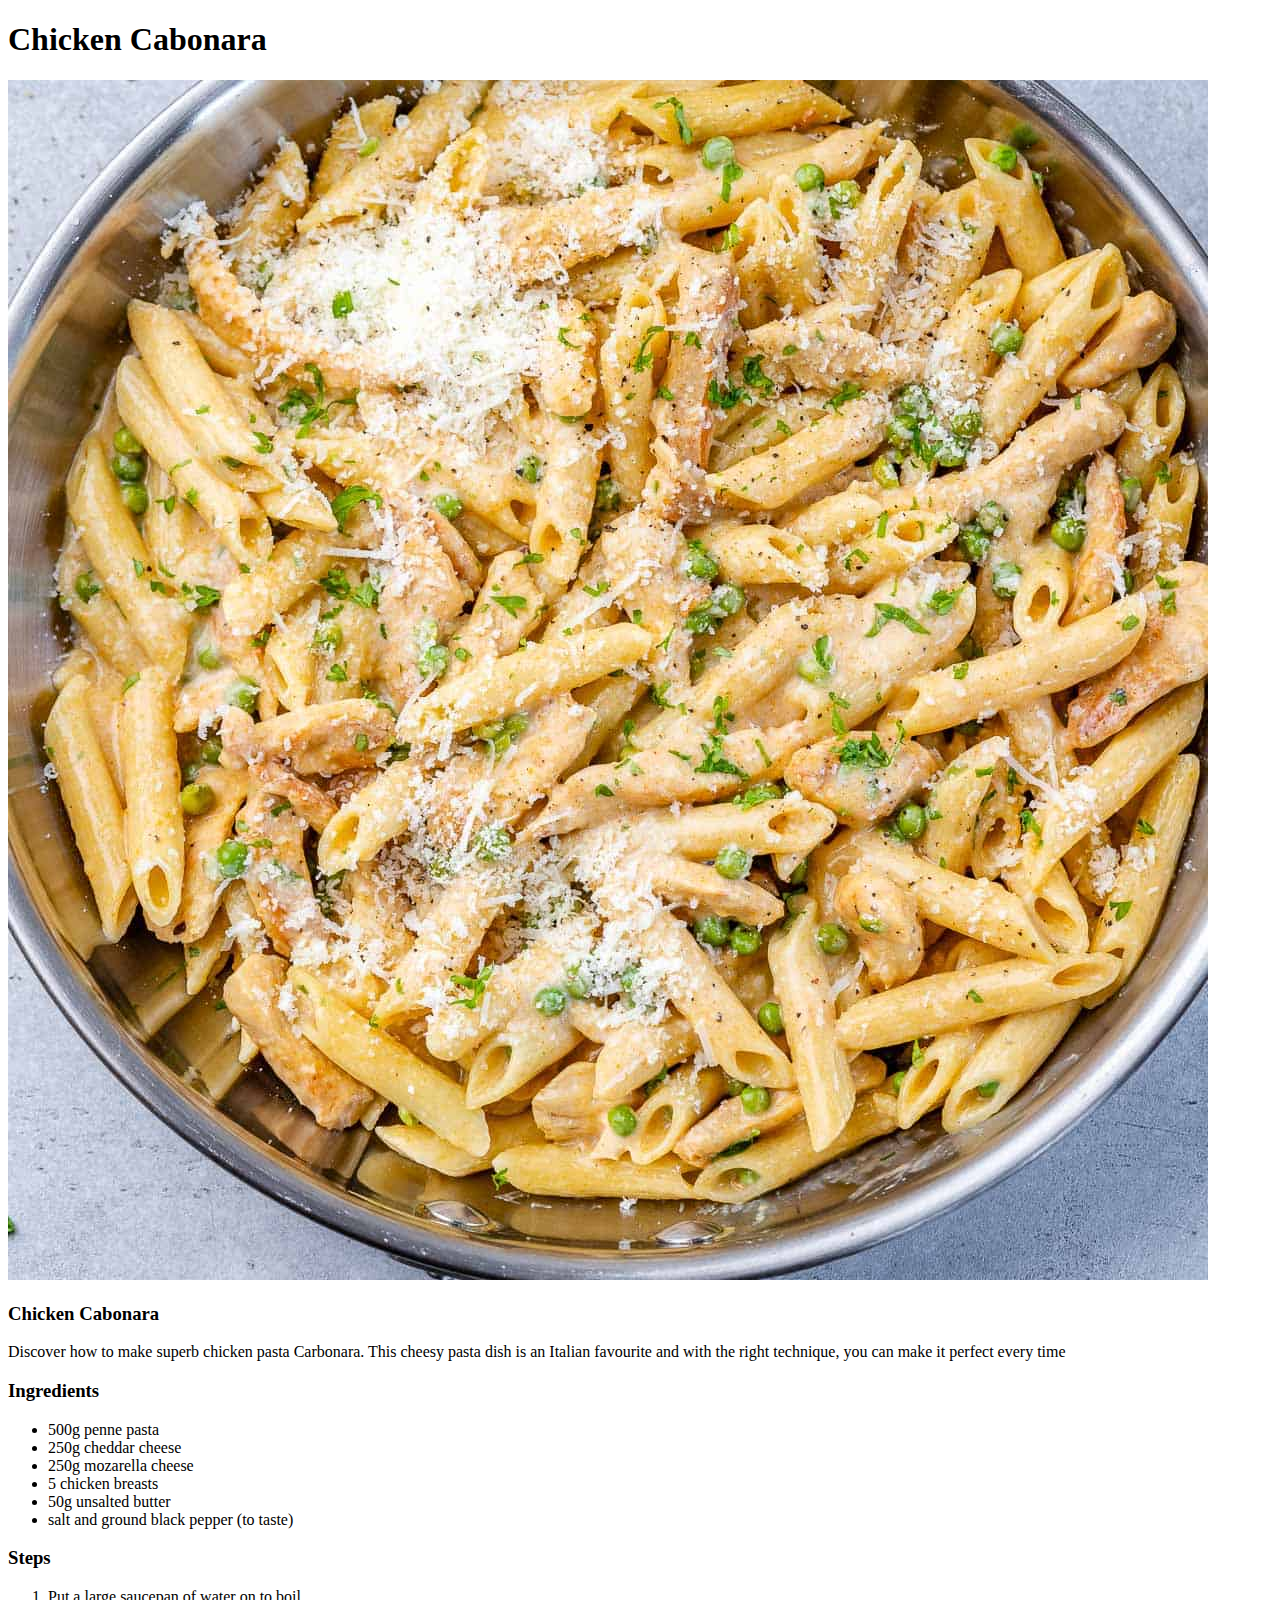
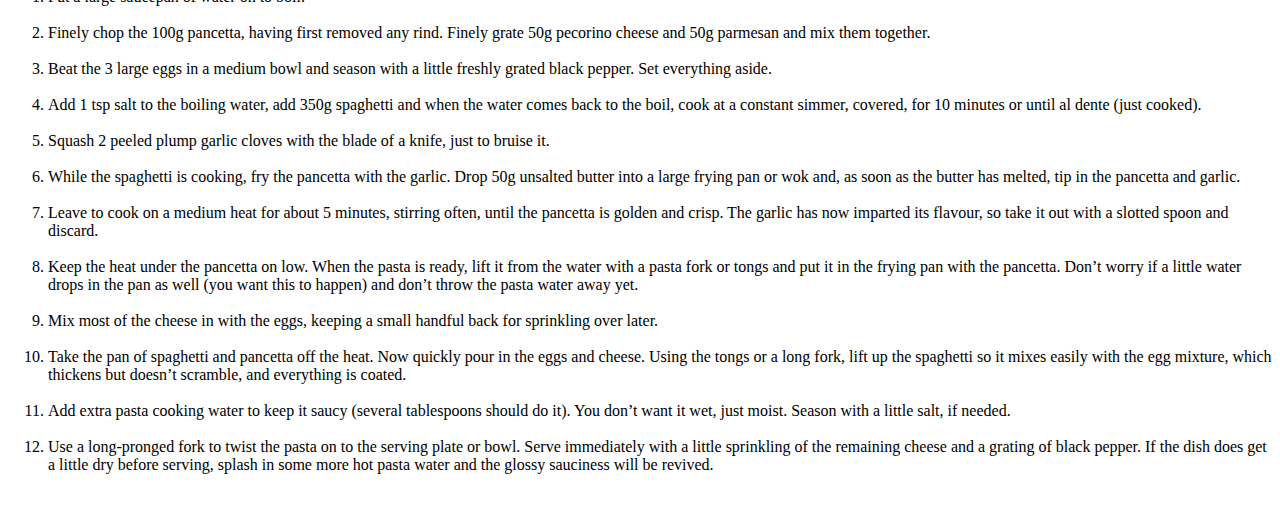
==== recipes/cabonara.html @ e56eea7e "Creating the Cabonara.html webpage and attaching it to a hyperlink on index.html" ====
<!DOCTYPE html>
<html lang="en">
<head>
    <meta charset="UTF-8">
    <meta http-equiv="X-UA-Compatible" content="IE=edge">
    <meta name="viewport" content="width=device-width, initial-scale=1.0">
    <title>Chicken Cabonara</title>
</head>
<body>
    <h1>Chicken Cabonara</h1>
    <img class="mainImg" src="../images/Chicken Cabonara.jpg" alt="Chicken Cabonara">
    
    <h3>Chicken Cabonara</h3>
      <p>Discover how to make superb chicken pasta Carbonara. This cheesy pasta dish is an Italian favourite and with the right technique, you can make it perfect every time</p>
    
    <h3>Ingredients</h3>
      <ul>
       <li>500g penne pasta</li> 
       <li>250g cheddar cheese</li> 
       <li>250g mozarella cheese</li> 
       <li>5 chicken breasts</li>
       <li>50g unsalted butter</li> 
       <li>salt and ground black pepper (to taste)</li>
      </ul>

    <h3>Steps</h3>
      <ol>
        <li>Put a large saucepan of water on to boil.</li><br>
        <li>Finely chop the 100g pancetta, having first removed any rind. Finely grate 50g pecorino cheese and 50g parmesan and mix them together.</li><br>
        <li>Beat the 3 large eggs in a medium bowl and season with a little freshly grated black pepper. Set everything aside.</li><br>
        <li>Add 1 tsp salt to the boiling water, add 350g spaghetti and when the water comes back to the boil, cook at a constant simmer, covered, for 10 minutes or until al dente (just cooked).</li><br>
        <li>Squash 2 peeled plump garlic cloves with the blade of a knife, just to bruise it.</li><br>
        <li>While the spaghetti is cooking, fry the pancetta with the garlic. Drop 50g unsalted butter into a large frying pan or wok and, as soon as the butter has melted, tip in the pancetta and garlic.</li><br>
        <li>Leave to cook on a medium heat for about 5 minutes, stirring often, until the pancetta is golden and crisp. The garlic has now imparted its flavour, so take it out with a slotted spoon and discard.</li><br>
        <li>Keep the heat under the pancetta on low. When the pasta is ready, lift it from the water with a pasta fork or tongs and put it in the frying pan with the pancetta. Don’t worry if a little water drops in the pan as well (you want this to happen) and don’t throw the pasta water away yet.</li><br>
        <li>Mix most of the cheese in with the eggs, keeping a small handful back for sprinkling over later.</li><br>
        <li>Take the pan of spaghetti and pancetta off the heat. Now quickly pour in the eggs and cheese. Using the tongs or a long fork, lift up the spaghetti so it mixes easily with the egg mixture, which thickens but doesn’t scramble, and everything is coated.</li><br>
        <li>Add extra pasta cooking water to keep it saucy (several tablespoons should do it). You don’t want it wet, just moist. Season with a little salt, if needed.</li><br>
        <li>Use a long-pronged fork to twist the pasta on to the serving plate or bowl. Serve immediately with a little sprinkling of the remaining cheese and a grating of black pepper. If the dish does get a little dry before serving, splash in some more hot pasta water and the glossy sauciness will be revived.</li><br>
      </ol>
</body>
</html>
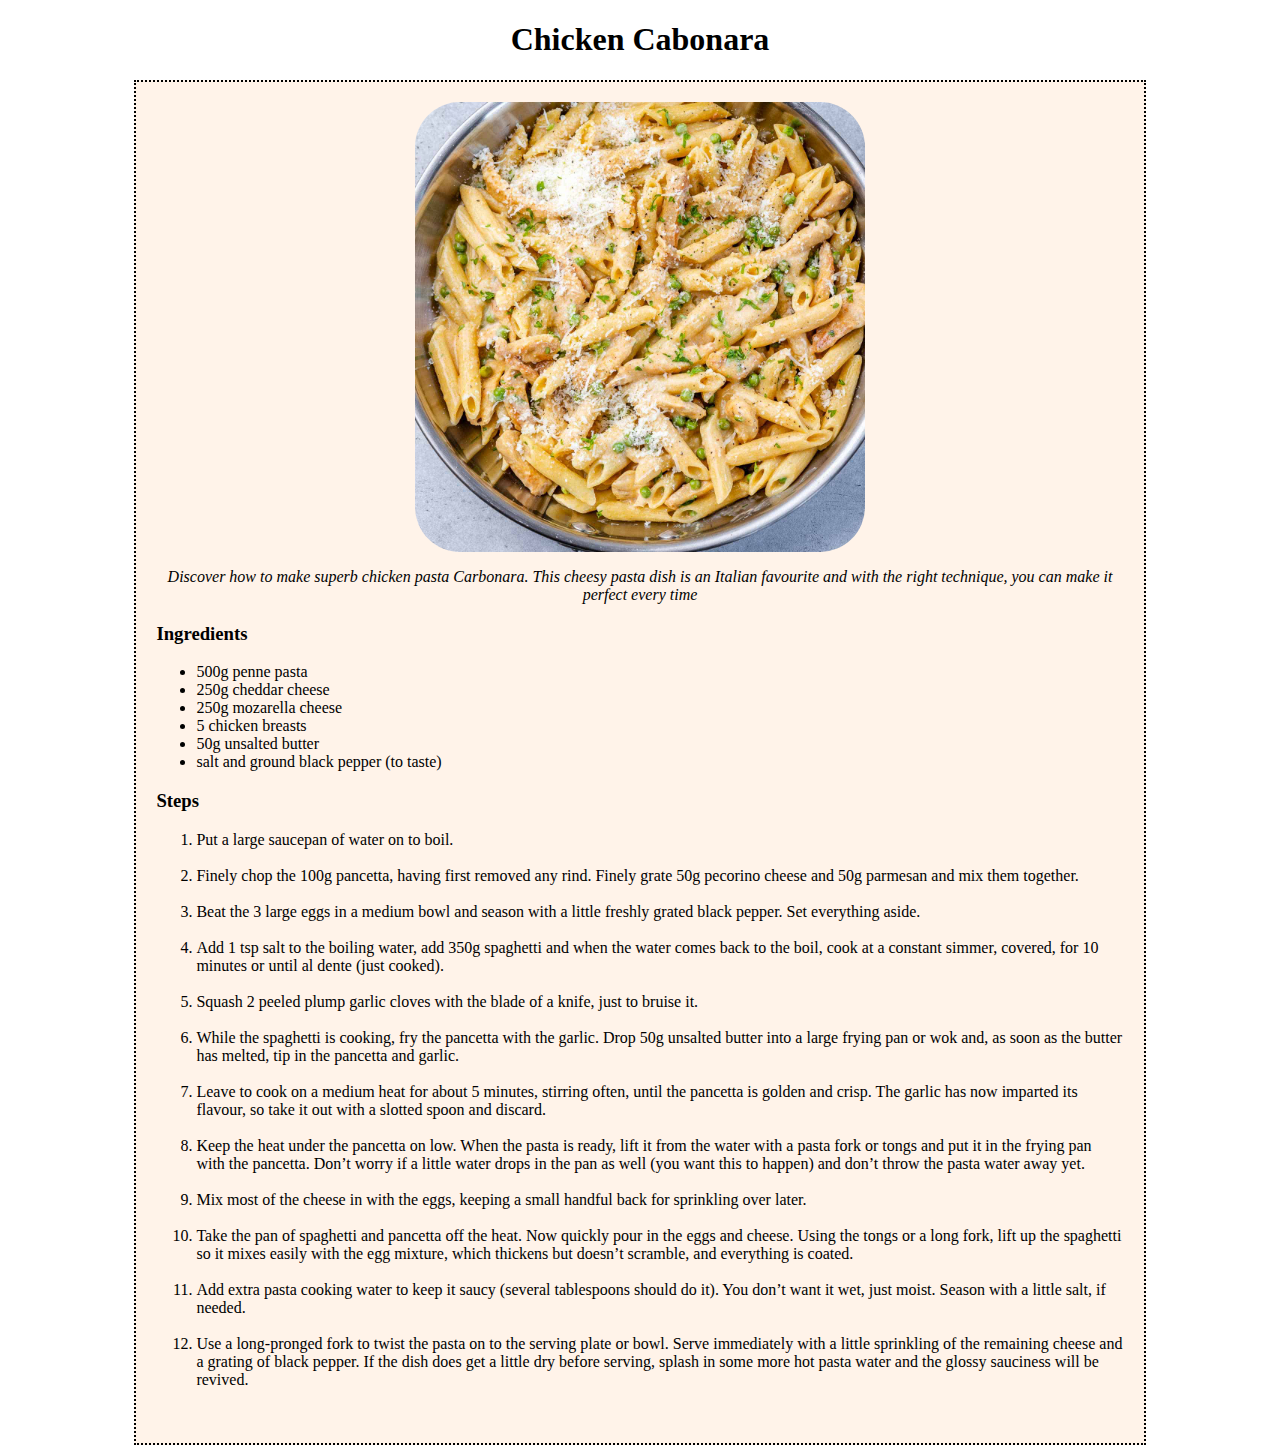
==== commit bcdf4c3c: "Linking page to styles.css" ====
--- a/recipes/cabonara.html
+++ b/recipes/cabonara.html
@@ -4,39 +4,40 @@
     <meta charset="UTF-8">
     <meta http-equiv="X-UA-Compatible" content="IE=edge">
     <meta name="viewport" content="width=device-width, initial-scale=1.0">
+    <link rel="stylesheet" href="../styles.css">
     <title>Chicken Cabonara</title>
 </head>
 <body>
-    <h1>Chicken Cabonara</h1>
-    <img class="mainImg" src="../images/Chicken Cabonara.jpg" alt="Chicken Cabonara">
-    
-    <h3>Chicken Cabonara</h3>
-      <p>Discover how to make superb chicken pasta Carbonara. This cheesy pasta dish is an Italian favourite and with the right technique, you can make it perfect every time</p>
-    
-    <h3>Ingredients</h3>
-      <ul>
-       <li>500g penne pasta</li> 
-       <li>250g cheddar cheese</li> 
-       <li>250g mozarella cheese</li> 
-       <li>5 chicken breasts</li>
-       <li>50g unsalted butter</li> 
-       <li>salt and ground black pepper (to taste)</li>
-      </ul>
-
-    <h3>Steps</h3>
-      <ol>
-        <li>Put a large saucepan of water on to boil.</li><br>
-        <li>Finely chop the 100g pancetta, having first removed any rind. Finely grate 50g pecorino cheese and 50g parmesan and mix them together.</li><br>
-        <li>Beat the 3 large eggs in a medium bowl and season with a little freshly grated black pepper. Set everything aside.</li><br>
-        <li>Add 1 tsp salt to the boiling water, add 350g spaghetti and when the water comes back to the boil, cook at a constant simmer, covered, for 10 minutes or until al dente (just cooked).</li><br>
-        <li>Squash 2 peeled plump garlic cloves with the blade of a knife, just to bruise it.</li><br>
-        <li>While the spaghetti is cooking, fry the pancetta with the garlic. Drop 50g unsalted butter into a large frying pan or wok and, as soon as the butter has melted, tip in the pancetta and garlic.</li><br>
-        <li>Leave to cook on a medium heat for about 5 minutes, stirring often, until the pancetta is golden and crisp. The garlic has now imparted its flavour, so take it out with a slotted spoon and discard.</li><br>
-        <li>Keep the heat under the pancetta on low. When the pasta is ready, lift it from the water with a pasta fork or tongs and put it in the frying pan with the pancetta. Don’t worry if a little water drops in the pan as well (you want this to happen) and don’t throw the pasta water away yet.</li><br>
-        <li>Mix most of the cheese in with the eggs, keeping a small handful back for sprinkling over later.</li><br>
-        <li>Take the pan of spaghetti and pancetta off the heat. Now quickly pour in the eggs and cheese. Using the tongs or a long fork, lift up the spaghetti so it mixes easily with the egg mixture, which thickens but doesn’t scramble, and everything is coated.</li><br>
-        <li>Add extra pasta cooking water to keep it saucy (several tablespoons should do it). You don’t want it wet, just moist. Season with a little salt, if needed.</li><br>
-        <li>Use a long-pronged fork to twist the pasta on to the serving plate or bowl. Serve immediately with a little sprinkling of the remaining cheese and a grating of black pepper. If the dish does get a little dry before serving, splash in some more hot pasta water and the glossy sauciness will be revived.</li><br>
-      </ol>
+    <h1 class="title">Chicken Cabonara</h1>
+    <div class="recipes indi-recipe">
+      <img class="medium-img" src="../images/Chicken Cabonara.jpg" alt="Chicken Cabonara">
+        <p id="description">Discover how to make superb chicken pasta Carbonara. This cheesy pasta dish is an Italian favourite and with the right technique, you can make it perfect every time</p>
+      
+      <h3>Ingredients</h3>
+        <ul>
+         <li>500g penne pasta</li> 
+         <li>250g cheddar cheese</li> 
+         <li>250g mozarella cheese</li> 
+         <li>5 chicken breasts</li>
+         <li>50g unsalted butter</li> 
+         <li>salt and ground black pepper (to taste)</li>
+        </ul>
+  
+      <h3>Steps</h3>
+        <ol>
+          <li>Put a large saucepan of water on to boil.</li><br>
+          <li>Finely chop the 100g pancetta, having first removed any rind. Finely grate 50g pecorino cheese and 50g parmesan and mix them together.</li><br>
+          <li>Beat the 3 large eggs in a medium bowl and season with a little freshly grated black pepper. Set everything aside.</li><br>
+          <li>Add 1 tsp salt to the boiling water, add 350g spaghetti and when the water comes back to the boil, cook at a constant simmer, covered, for 10 minutes or until al dente (just cooked).</li><br>
+          <li>Squash 2 peeled plump garlic cloves with the blade of a knife, just to bruise it.</li><br>
+          <li>While the spaghetti is cooking, fry the pancetta with the garlic. Drop 50g unsalted butter into a large frying pan or wok and, as soon as the butter has melted, tip in the pancetta and garlic.</li><br>
+          <li>Leave to cook on a medium heat for about 5 minutes, stirring often, until the pancetta is golden and crisp. The garlic has now imparted its flavour, so take it out with a slotted spoon and discard.</li><br>
+          <li>Keep the heat under the pancetta on low. When the pasta is ready, lift it from the water with a pasta fork or tongs and put it in the frying pan with the pancetta. Don’t worry if a little water drops in the pan as well (you want this to happen) and don’t throw the pasta water away yet.</li><br>
+          <li>Mix most of the cheese in with the eggs, keeping a small handful back for sprinkling over later.</li><br>
+          <li>Take the pan of spaghetti and pancetta off the heat. Now quickly pour in the eggs and cheese. Using the tongs or a long fork, lift up the spaghetti so it mixes easily with the egg mixture, which thickens but doesn’t scramble, and everything is coated.</li><br>
+          <li>Add extra pasta cooking water to keep it saucy (several tablespoons should do it). You don’t want it wet, just moist. Season with a little salt, if needed.</li><br>
+          <li>Use a long-pronged fork to twist the pasta on to the serving plate or bowl. Serve immediately with a little sprinkling of the remaining cheese and a grating of black pepper. If the dish does get a little dry before serving, splash in some more hot pasta water and the glossy sauciness will be revived.</li><br>
+        </ol>    
+    </div>
 </body>
 </html>--- a/styles.css
+++ b/styles.css
@@ -0,0 +1,65 @@
+* {
+    box-sizing: border-box;
+}
+
+.title, .sub-title {
+    text-align: center;
+}
+
+.recipes {
+  border: 2px dotted rgb(219, 219, 219);
+  margin: 0 auto;
+  padding: 20px;
+  width: 80%;
+  height: auto;
+  background-color: peachpuff;
+}
+
+.indi-recipe {
+    background-color: rgb(255, 243, 233);
+    border-color: black;
+}
+
+.recipe-item{
+    width: 250px;
+    height: 350px;
+    background-color: white;
+    padding: 15px;
+    border: 2px dotted rgb(219, 219, 219);
+    margin: 25px 40px;
+    padding: 10px 20px;
+    display: inline-block;
+}
+
+.small-img {
+    width: 200px;
+    height: auto;
+    display: block;
+    margin: 0 auto;
+    border-radius: 10%;
+}
+
+.medium-img {
+    width: 450px;
+    height: auto;
+    display: block;
+    margin: 0 auto;
+    border-radius: 10%;
+}
+
+h3 a {
+    color: black;
+    text-decoration: none;
+}
+
+.recipe-item p {
+    font-style: italic;
+    font-weight: bold;
+    text-align: center;
+    color: rgb(124, 124, 124);
+}
+
+#description {
+    font-style: italic;
+    text-align: center;
+}